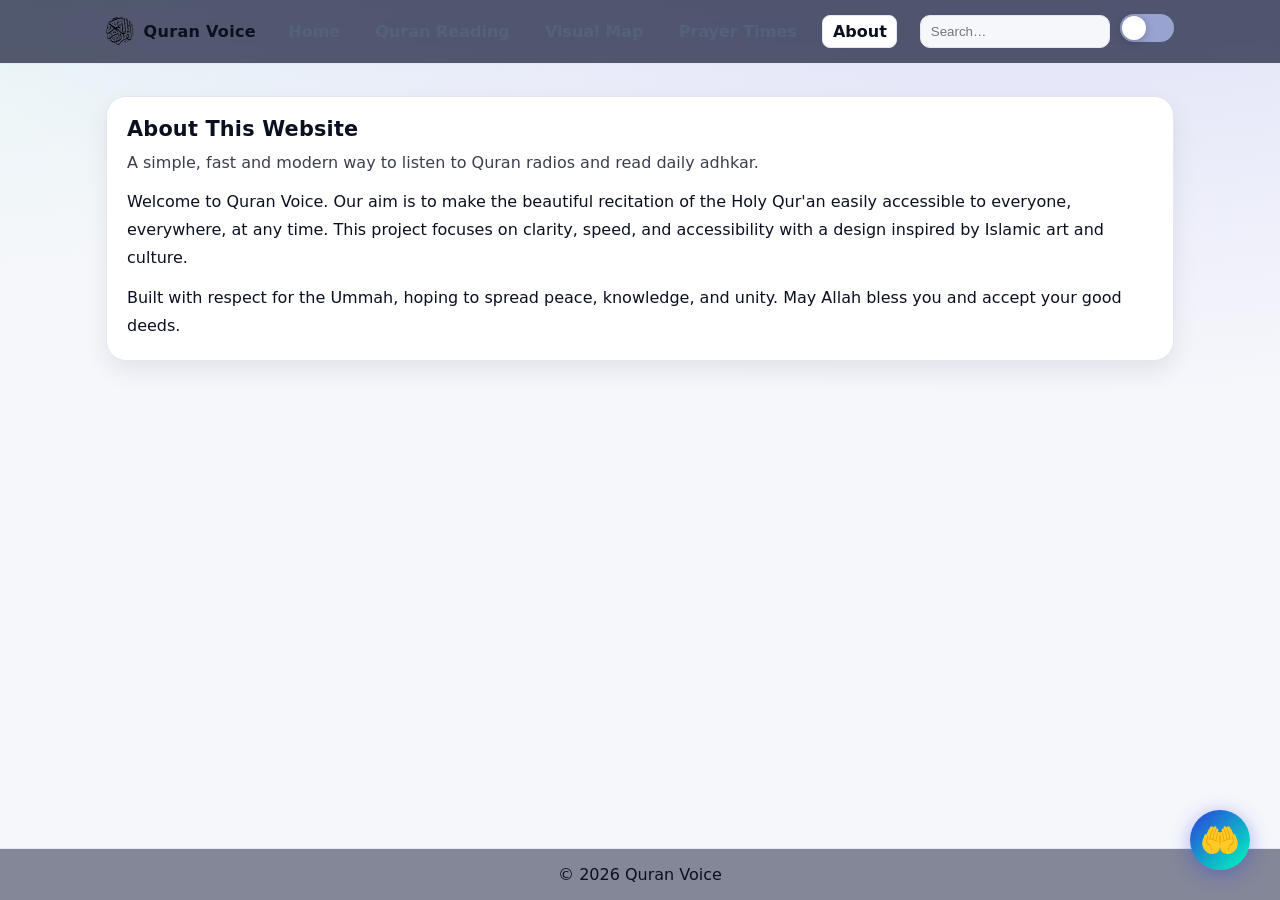
==== about.html @ d790cd37 "initial commit" ====
<!DOCTYPE html>
<html lang="en">

<head>
    <meta charset="UTF-8">
    <meta name="viewport" content="width=device-width, initial-scale=1.0">
    <title>About - Quran Voice</title>
    <meta name="description" content="About the Quran Voice project." />
    <link rel="stylesheet" href="style.css">
</head>

<body>
    <a class="skip-link" href="#main">Skip to content</a>
    <header>
        <div class="container nav">
            <div class="brand">
                <img src="assets/logo.svg" alt="Quran Voice logo" />
                <span>Quran Voice</span>
            </div>
            <nav class="nav-links" aria-label="Primary">
                <a href="./index.html">Home</a>
                <a href="./quran.html">Quran Reading</a>
                <a href="./map.html">Visual Map</a>
                <a href="./prayer.html">Prayer Times</a>
                <a href="./about.html" aria-current="page">About</a>
            </nav>
            <div class="nav-tools">
                <div class="search" aria-hidden="true">
                    <input class="input" type="text" placeholder="Search…" disabled>
                </div>
                <label class="switch" title="Toggle dark mode">
                    <input type="checkbox" id="darkModeToggle" />
                    <span class="slider"></span>
                </label>
            </div>
        </div>
    </header>
    <main id="main" class="container">
        <section class="card">
            <h1>About This Website</h1>
            <p class="sub">A simple, fast and modern way to listen to Quran radios and read daily adhkar.</p>
            <p style="line-height:1.75">
                Welcome to Quran Voice. Our aim is to make the beautiful recitation of the Holy Qur'an easily
                accessible to everyone, everywhere, at any time.
                This project focuses on clarity, speed, and accessibility with a design inspired by Islamic art and
                culture.
            </p>
            <p style="margin-top:12px; line-height:1.75">
                Built with respect for the Ummah, hoping to spread peace, knowledge, and unity.
                May Allah bless you and accept your good deeds.
            </p>
        </section>
    </main>
    <footer>
        <p>&copy; <span class="year">2025</span> Quran Voice</p>
    </footer>
    <script type="module">
        import { initThemeToggle } from './assets/js/theme.js';
        import { initCommon } from './assets/js/common.js';
        import { initDhikrReminder } from './assets/js/dhikr-reminder.js';
        initThemeToggle();
        initCommon();
        initDhikrReminder();
    </script>
</body>

</html>
---- style.css ----
*,
*::before,
*::after { box-sizing: border-box; margin: 0; padding: 0; }

/* Theme variables */
:root {
	--bg: #0b1020;
	--bg-soft: #0f1530;
	--card: #121836;
	--border: #1b2350;
	--text: #e8ecff;
	--muted: #c7d0ff;
	--primary: #2b3be0;
	--primary-contrast: #ffffff;
	--accent: #59e1c7;
	--shadow: 0 10px 30px rgba(0,0,0,.25);
	--radius: 14px;
	--radius-lg: 20px;
	--container: 1100px;
}

@media (prefers-color-scheme: light) {
  :root { 
	--bg: #f6f7fb; 
	--bg-soft: #ffffff; 
	--card: #ffffff; 
	--border: #e3e7ef; 
	--text: #0b1020; 
	--muted: #55607a; 
	--primary: #2b3be0; 
	--primary-contrast: #ffffff;
	--accent: #0fb; 
	--shadow: 0 10px 25px rgba(7, 12, 33, .08);
  }
}

/* Explicit dark override */
[data-theme="dark"] {
	--bg: #0b1020; --bg-soft: #0f1530; --card: #121836; --border: #1b2350; --text: #e8ecff; --muted: #c7d0ff; --primary: #2b3be0; --primary-contrast: #ffffff; --accent: #59e1c7; --shadow: 0 10px 30px rgba(0,0,0,.25);
}

[data-theme="light"] {
	--bg: #f6f7fb; --bg-soft: #ffffff; --card: #ffffff; --border: #e3e7ef; --text: #0b1020; --muted: #55607a; --primary: #2b3be0; --primary-contrast: #ffffff; --accent: #0fb; --shadow: 0 10px 25px rgba(7, 12, 33, .08);
}

html { scroll-behavior: smooth; }
body {
	margin: 0;
	min-height: 100vh;
	font-family: ui-sans-serif, system-ui, -apple-system, Segoe UI, Roboto, "Helvetica Neue", Arial, "Noto Sans", "Liberation Sans", sans-serif;
	color: var(--text);
	background: radial-gradient(1200px 600px at 80% -200px, rgba(43,59,224,.15), transparent),
				radial-gradient(800px 400px at -10% -100px, rgba(89,225,199,.12), transparent),
				var(--bg);
	display: flex;
	flex-direction: column;
}

.container { width: 100%; max-width: var(--container); margin: 0 auto; padding: 2rem 1rem; }

/* A11y */
.skip-link { position:absolute; left:-9999px; top:auto; width:1px; height:1px; overflow:hidden; }
.skip-link:focus { position: static; width: auto; height: auto; padding: .5rem .75rem; background: var(--primary); color: var(--primary-contrast); border-radius: 8px; margin: .5rem; }
/* Screen reader only */
.sr-only { position:absolute; width:1px; height:1px; padding:0; margin:-1px; overflow:hidden; clip:rect(0,0,0,0); white-space:nowrap; border:0; }

/* Header */
header {
	position: sticky; top: 0; z-index: 10;
	background: rgba(18,24,54,.7);
	backdrop-filter: blur(8px);
	border-bottom: 1px solid var(--border);
}

.nav {
	display: flex; align-items: center; justify-content: space-between; gap: 1rem; padding: .9rem 1rem;
}

.brand { display: flex; align-items: center; gap: .6rem; font-weight: 800; letter-spacing: .3px; }
.brand img { width: 28px; height: 28px; }

.nav-links { display: flex; align-items: center; gap: 1rem; }
.nav-links a { color: var(--muted); text-decoration: none; font-weight: 600; padding: .4rem .6rem; border-radius: 8px; transition: .2s ease; }
.nav-links a[aria-current="page"], .nav-links a:hover { color: var(--text); background: var(--bg-soft); border: 1px solid var(--border); }

.nav-tools { display: flex; align-items: center; gap: .6rem; }
.search { display: flex; align-items: center; gap: .35rem; }
.input, select { background: var(--bg); border: 1px solid var(--border); color: var(--text); padding: .5rem .6rem; border-radius: 10px; outline: none; box-shadow: none; transition: border-color .2s ease, background .2s ease; }
.input:focus, select:focus { border-color: var(--primary); }

/* Toggle switch */
.switch { position: relative; display: inline-block; width: 54px; height: 28px; }
.switch input { opacity: 0; width: 0; height: 0; }
.slider { position: absolute; cursor: pointer; inset: 0; background: #99a3d1; border-radius: 999px; transition: .25s ease; }
.slider:before { content: ""; position: absolute; height: 24px; width: 24px; left: 2px; top: 2px; background: white; border-radius: 50%; transition: .25s ease; box-shadow: 0 2px 8px rgba(0,0,0,.25); }
input:checked + .slider { background: var(--primary); }
input:checked + .slider:before { transform: translateX(26px); }

/* Main */
main { flex: 1; }
.hero { text-align: center; padding: 2.5rem 1rem 0; }
.main-logo { width: 140px; height: auto; filter: drop-shadow(0 10px 24px rgba(0,0,0,.25)); }
.tagline { margin-top: 1rem; color: var(--muted); }

/* Player */
.player { width: 100%; max-width: 860px; margin: 1.5rem auto; }
.tabs { display: flex; }
.tabs button { background: var(--bg-soft); color: var(--muted); border: 1px solid var(--border); border-bottom: none; padding: .6rem 1rem; cursor: pointer; font-weight: 600; border-radius: 12px 12px 0 0; transition: .2s ease; }
.tabs button:hover { color: var(--text); }
.tabs button.active { background: var(--card); color: var(--text); }

/* Tab content */
.tab-content { display: none; width: 100%; }
.tab-content.active { display: flex; flex-direction: column; align-items: center; gap: 1rem; }

.player-container { padding: 1.25rem; border: 1px solid var(--border); border-radius: 0 12px 12px 12px; background: var(--card); box-shadow: var(--shadow); display: flex; flex-direction: column; align-items: center; gap: 1rem; }
.radios { width: 100%; max-width: 480px; }
.radios select { width: 100%; }
.reciter-picture { width: 64px; height: 64px; border-radius: 50%; object-fit: cover; border: 2px solid var(--border); }
.azkar { font-size: 1.05rem; color: var(--muted); text-align: center; margin-top: .5rem; }

audio { width: 100%; max-width: 560px; }

/* Buttons */
.btn { background: var(--primary); color: var(--primary-contrast); border: none; padding: .6rem .9rem; border-radius: 10px; font-weight: 700; cursor: pointer; transition: transform .05s ease, filter .2s ease; }
.btn:hover { filter: brightness(1.05); }
.btn:active { transform: translateY(1px); }
.btn.secondary { background: transparent; color: var(--text); border: 1px solid var(--primary); }

/* Custom audio player */
.audio-player { display: grid; grid-template-columns: auto auto 1fr auto auto auto; align-items: center; gap: .6rem; width: 100%; max-width: 700px; padding: .6rem; border: 1px solid var(--border); background: var(--bg-soft); border-radius: 12px; }
.audio-player .icon { width: 40px; height: 40px; display: inline-flex; align-items: center; justify-content: center; border-radius: 10px; padding: 0; font-size: 16px; }
.audio-player .time-display { min-width: 120px; display: inline-flex; gap: .35rem; align-items: baseline; font-variant-numeric: tabular-nums; }
.audio-player .seek { width: 100%; appearance: none; height: 6px; background: linear-gradient(90deg, var(--primary) 0%, var(--primary) 0%, rgba(127,143,255,.25) 0%); border-radius: 999px; outline: none; border: 1px solid var(--border); }
.audio-player .volume { width: 90px; }
.audio-player .rate { background: var(--bg); color: var(--text); border: 1px solid var(--border); border-radius: 8px; padding: .35rem .5rem; }

/* Range styling */
input[type="range"].seek::-webkit-slider-thumb, input[type="range"].volume::-webkit-slider-thumb { -webkit-appearance: none; width: 14px; height: 14px; background: var(--primary); border-radius: 50%; box-shadow: 0 1px 3px rgba(0,0,0,.35); }
input[type="range"].seek::-moz-range-thumb, input[type="range"].volume::-moz-range-thumb { width: 14px; height: 14px; background: var(--primary); border: none; border-radius: 50%; }

@media (max-width: 720px) {
	.audio-player { grid-template-columns: auto 1fr auto; grid-auto-rows: auto; }
	.audio-player .time-display { order: 3; grid-column: span 3; justify-content: center; }
	.audio-player .rate { display: none; }
}

/* Footer */
footer { text-align: center; padding: 1rem; border-top: 1px solid var(--border); background: rgba(18,24,54,.5); }

/* Prayer page cards (moved from inline CSS) */
.card-container { padding: 3rem 1rem; max-width: 920px; margin: 0 auto; }
.card { padding: 1.25rem; background: var(--card); border: 1px solid var(--border); border-radius: var(--radius-lg); box-shadow: var(--shadow); }
.card h1 { font-size: 1.3rem; margin: 0 0 12px; letter-spacing: .2px; }
.sub { margin: 0 0 16px; opacity: .8; }

.row { display: grid; grid-template-columns: repeat(2, minmax(0,1fr)); gap: 12px; }
.row > div { background: var(--bg-soft); border: 1px solid var(--border); padding: 12px 14px; border-radius: var(--radius); }
label { display: block; font-weight: 600; margin-bottom: 6px; }
small { opacity: .8; }

.grid { display: grid; grid-template-columns: repeat(3, minmax(0,1fr)); gap: 12px; margin-top: 12px; }
.time { background: var(--bg-soft); border: 1px solid var(--border); border-radius: var(--radius); padding: 14px; }
.time h3 { margin: 0 0 6px; font-size: .95rem; }
.muted { opacity: .75; }
.footer-note { margin-top: 10px; opacity: .85; font-size: .9rem; }

@media (max-width: 720px) {
  .grid { grid-template-columns: repeat(2, minmax(0,1fr)); }
  .row { grid-template-columns: 1fr; }
  .player { margin: 1rem auto; }
}

/* Quran Reading Page */
.quran-page { display: grid; grid-template-columns: 320px 1fr; gap: 0; padding: 0; max-width: 100%; }

.surah-list { background: var(--bg-soft); border-right: 1px solid var(--border); height: calc(100vh - 60px); overflow-y: auto; position: sticky; top: 60px; }
.surah-list-header { padding: 1rem; border-bottom: 1px solid var(--border); position: sticky; top: 0; background: var(--bg-soft); z-index: 5; }
.surah-list-header h2 { margin: 0 0 .75rem; font-size: 1.1rem; }
.filter-tabs { display: flex; gap: .35rem; }
.filter-tabs button { flex: 1; background: var(--bg); border: 1px solid var(--border); padding: .4rem .5rem; border-radius: 8px; font-size: .85rem; cursor: pointer; transition: .2s ease; font-weight: 600; }
.filter-tabs button.active, .filter-tabs button:hover { background: var(--primary); color: var(--primary-contrast); border-color: var(--primary); }

.surahs { padding: .5rem; }
.surah-item { padding: .75rem; margin-bottom: .35rem; border: 1px solid var(--border); border-radius: 10px; cursor: pointer; transition: .2s ease; background: var(--bg); }
.surah-item:hover { background: var(--card); border-color: var(--primary); }
.surah-item.active { background: var(--primary); color: var(--primary-contrast); border-color: var(--primary); }
.surah-item .surah-number { font-weight: 700; color: var(--muted); font-size: .85rem; }
.surah-item.active .surah-number { color: rgba(255,255,255,.75); }
.surah-item .surah-name { font-weight: 600; margin: .25rem 0; }
.surah-item .surah-detail { font-size: .8rem; opacity: .75; }

.quran-content { padding: 2rem; max-width: 1100px; margin: 0 auto; min-height: calc(100vh - 120px); }
.content-header { margin-bottom: 2rem; padding-bottom: 1rem; border-bottom: 2px solid var(--border); }
.surah-info h1 { margin: 0 0 .5rem; font-size: 2rem; }
.surah-info .muted { margin: 0; font-size: .95rem; }
.content-controls { display: flex; gap: 1rem; align-items: center; margin-top: 1rem; flex-wrap: wrap; }
.content-controls label { display: flex; align-items: center; gap: .5rem; cursor: pointer; }

.loading { text-align: center; padding: 4rem 2rem; color: var(--muted); }
.spinner { width: 50px; height: 50px; border: 4px solid var(--border); border-top: 4px solid var(--primary); border-radius: 50%; animation: spin 1s linear infinite; margin: 0 auto 1rem; }
@keyframes spin { 0% { transform: rotate(0deg); } 100% { transform: rotate(360deg); } }

.ayah-container { display: flex; flex-direction: column; gap: 1.5rem; }
.ayah { padding: 1.5rem; background: var(--card); border: 1px solid var(--border); border-radius: 14px; transition: .2s ease; }
.ayah:hover { border-color: var(--primary); box-shadow: 0 4px 20px rgba(43,59,224,.12); }
.ayah-header { display: flex; justify-content: space-between; align-items: center; margin-bottom: 1rem; padding-bottom: .75rem; border-bottom: 1px solid var(--border); }
.ayah-number { font-weight: 700; color: var(--primary); font-size: .95rem; background: rgba(43,59,224,.1); padding: .35rem .75rem; border-radius: 8px; }
.ayah-arabic { font-size: 1.9rem; line-height: 2.6; text-align: right; direction: rtl; font-family: 'Amiri', 'Scheherazade New', 'Traditional Arabic', serif; margin-bottom: 1rem; color: var(--text); font-weight: 400; }
.ayah-translation { color: var(--muted); line-height: 1.8; font-size: 1.05rem; padding-top: .5rem; }
.ayah-translation.hidden { display: none; }
.ayah-tafseer { background: var(--bg-soft); border-left: 3px solid var(--accent); padding: 1rem; margin-top: 1rem; border-radius: 8px; color: var(--muted); line-height: 1.75; font-size: .95rem; }
.ayah-tafseer.hidden { display: none; }
.ayah-tafseer-title { font-weight: 700; color: var(--text); margin-bottom: .5rem; font-size: .9rem; display: flex; align-items: center; gap: .5rem; }
.ayah-tafseer-title::before { content: "📖"; }

.ayah-container.size-small .ayah-arabic { font-size: 1.5rem; line-height: 2.3; }
.ayah-container.size-medium .ayah-arabic { font-size: 1.9rem; line-height: 2.6; }
.ayah-container.size-large .ayah-arabic { font-size: 2.4rem; line-height: 3; }
.ayah-container.size-xlarge .ayah-arabic { font-size: 2.9rem; line-height: 3.5; }

.bismillah { text-align: center; font-size: 2.5rem; font-family: 'Amiri', serif; color: var(--text); margin: 2rem 0; padding: 1.5rem; background: var(--card); border: 1px solid var(--border); border-radius: 14px; direction: rtl; }

.pagination { display: flex; gap: 1rem; justify-content: center; margin: 2rem 0; padding-top: 2rem; border-top: 1px solid var(--border); }

/* ========== Visual Map Page ========== */
.map-page .page-header { text-align: center; margin: 3rem 0; }
.map-page .page-header h2 { font-size: 2.5rem; margin-bottom: .5rem; }
.map-page .page-header p { color: var(--muted); font-size: 1.1rem; }

.map-controls { display: flex; gap: 1rem; justify-content: center; flex-wrap: wrap; margin: 2rem 0; }
.map-btn { background: var(--card); color: var(--text); border: 2px solid var(--border); padding: .75rem 1.5rem; border-radius: var(--radius); font-size: 1rem; font-weight: 500; cursor: pointer; transition: all .2s; }
.map-btn:hover { border-color: var(--primary); transform: translateY(-2px); }
.map-btn.active { background: var(--primary); color: var(--primary-contrast); border-color: var(--primary); }

.map-view { display: none; animation: fadeIn .4s; }
.map-view.active { display: block; }

.view-header { text-align: center; margin: 2rem 0 1rem; }
.view-header h3 { font-size: 1.8rem; margin-bottom: .5rem; }
.view-header p { color: var(--muted); }

/* Timeline View */
.timeline-legend { display: flex; gap: 2rem; justify-content: center; margin: 1rem 0; }
.legend-item { display: flex; align-items: center; gap: .5rem; font-size: .95rem; color: var(--muted); }
.legend-item .dot { width: 12px; height: 12px; border-radius: 50%; }
.legend-item .dot.meccan { background: #10b981; }
.legend-item .dot.medinan { background: #3b82f6; }

.visualization-container { background: var(--card); border-radius: var(--radius-lg); padding: 2rem; min-height: 400px; margin: 2rem 0; box-shadow: var(--shadow); }

#timeline-svg { display: block; margin: 0 auto; }
.timeline-dot { cursor: pointer; transition: r .2s; }
.timeline-dot:hover { r: 8; }

/* Heat Map View */
.heatmap-legend { display: flex; align-items: center; justify-content: center; gap: 1rem; margin: 1rem 0; color: var(--muted); font-size: .9rem; }
.gradient-bar { width: 200px; height: 20px; background: linear-gradient(to right, hsl(200, 70%, 60%), hsl(160, 70%, 50%), hsl(120, 70%, 40%)); border-radius: 4px; }

#heatmap-container { display: grid; grid-template-columns: repeat(auto-fill, minmax(60px, 1fr)); gap: 8px; padding: 2rem; }
.heatmap-cell { aspect-ratio: 1; display: flex; align-items: center; justify-content: center; border-radius: 8px; font-size: .85rem; font-weight: 600; color: white; cursor: pointer; transition: all .2s; box-shadow: 0 2px 8px rgba(0,0,0,.1); }
.heatmap-cell:hover { transform: scale(1.1); box-shadow: 0 4px 12px rgba(0,0,0,.2); z-index: 1; }

/* Juz View */
#juz-container { display: grid; grid-template-columns: repeat(auto-fill, minmax(280px, 1fr)); gap: 1.5rem; padding: 2rem; }
.juz-card { background: var(--bg-soft); border: 2px solid var(--border); border-radius: var(--radius); padding: 1.5rem; transition: all .2s; }
.juz-card:hover { border-color: var(--accent); transform: translateY(-4px); box-shadow: var(--shadow); }
.juz-number { font-size: 1.5rem; font-weight: 700; color: var(--primary); margin-bottom: 1rem; }
.juz-info { display: flex; gap: 1.5rem; margin-bottom: 1rem; padding-bottom: 1rem; border-bottom: 1px solid var(--border); }
.juz-stat { display: flex; flex-direction: column; gap: .25rem; }
.juz-stat .label { font-size: .85rem; color: var(--muted); }
.juz-stat .value { font-size: 1.25rem; font-weight: 600; color: var(--accent); }
.juz-surahs { display: flex; flex-wrap: wrap; gap: .5rem; }
.juz-surah { background: var(--card); padding: .4rem .7rem; border-radius: 6px; font-size: .85rem; font-weight: 500; border: 1px solid var(--border); cursor: pointer; transition: all .2s; }
.juz-surah:hover { background: var(--primary); color: var(--primary-contrast); border-color: var(--primary); }

/* Statistics View */
.stats-grid { display: grid; grid-template-columns: repeat(auto-fit, minmax(200px, 1fr)); gap: 1.5rem; margin: 2rem 0; }
.stat-card { background: var(--card); border-radius: var(--radius); padding: 2rem; text-align: center; box-shadow: var(--shadow); transition: all .2s; }
.stat-card:hover { transform: translateY(-4px); box-shadow: 0 12px 35px rgba(0,0,0,.15); }
.stat-icon { font-size: 2.5rem; margin-bottom: .5rem; }
.stat-value { font-size: 2.5rem; font-weight: 700; color: var(--primary); margin: .5rem 0; }
.stat-label { font-size: 1rem; color: var(--muted); font-weight: 500; }

.charts-container { display: grid; grid-template-columns: repeat(auto-fit, minmax(400px, 1fr)); gap: 2rem; margin: 3rem 0; }
.chart-card { background: var(--card); border-radius: var(--radius-lg); padding: 2rem; box-shadow: var(--shadow); }
.chart-card h4 { margin-bottom: 1.5rem; font-size: 1.25rem; color: var(--text); }

.bar-chart { display: flex; flex-direction: column; gap: 1rem; }
.bar-item { display: grid; grid-template-columns: 120px 1fr 120px; gap: 1rem; align-items: center; }
.bar-label { font-size: .9rem; font-weight: 500; color: var(--text); }
.bar-bg { background: var(--bg-soft); height: 32px; border-radius: 6px; overflow: hidden; position: relative; }
.bar-fill { height: 100%; border-radius: 6px; transition: width .6s ease; }
.bar-fill.meccan { background: linear-gradient(to right, #10b981, #059669); }
.bar-fill.medinan { background: linear-gradient(to right, #3b82f6, #2563eb); }
.bar-fill.length { background: linear-gradient(to right, var(--primary), var(--accent)); }
.bar-value { font-size: .85rem; font-weight: 600; color: var(--muted); text-align: right; }

@keyframes fadeIn { from { opacity: 0; transform: translateY(10px); } to { opacity: 1; transform: translateY(0); } }

@media (max-width: 920px) {
  .quran-page { grid-template-columns: 1fr; }
  .surah-list { position: relative; height: auto; max-height: 350px; top: 0; border-right: none; border-bottom: 1px solid var(--border); }
  .quran-content { padding: 1.5rem 1rem; }
  .content-controls { flex-direction: column; align-items: stretch; gap: .75rem; }
  .content-controls > * { width: 100%; }
  .content-controls select { padding: .6rem; }
  .ayah { padding: 1rem; }
  .bismillah { font-size: 2rem; padding: 1rem; }
  
  /* Map page responsive */
  .map-controls { gap: .75rem; }
  .map-btn { padding: .6rem 1rem; font-size: .9rem; }
  .map-page .page-header h2 { font-size: 2rem; }
  #heatmap-container { grid-template-columns: repeat(auto-fill, minmax(50px, 1fr)); gap: 6px; }
  #juz-container { grid-template-columns: 1fr; }
  .charts-container { grid-template-columns: 1fr; }
  .bar-item { grid-template-columns: 100px 1fr 100px; gap: .5rem; font-size: .85rem; }
}

/* ========== Dhikr Reminder System ========== */
.dhikr-notification {
  position: fixed;
  top: 80px;
  right: 20px;
  max-width: 450px;
  width: calc(100% - 40px);
  background: var(--card);
  border: 2px solid var(--primary);
  border-radius: var(--radius-lg);
  box-shadow: 0 20px 60px rgba(0, 0, 0, 0.4);
  z-index: 10000;
  transform: translateX(500px);
  opacity: 0;
  transition: all 0.4s cubic-bezier(0.68, -0.55, 0.265, 1.55);
}

.dhikr-notification.show {
  transform: translateX(0);
  opacity: 1;
}

.dhikr-notification-content {
  padding: 2rem;
  position: relative;
}

.dhikr-close {
  position: absolute;
  top: 1rem;
  right: 1rem;
  background: transparent;
  border: none;
  font-size: 2rem;
  color: var(--muted);
  cursor: pointer;
  transition: all 0.2s;
  line-height: 1;
  padding: 0;
  width: 32px;
  height: 32px;
  display: flex;
  align-items: center;
  justify-content: center;
  border-radius: 8px;
}

.dhikr-close:hover {
  background: var(--bg-soft);
  color: var(--text);
  transform: rotate(90deg);
}

.dhikr-icon {
  font-size: 3rem;
  text-align: center;
  margin-bottom: 1rem;
  animation: pulse 2s infinite;
}

@keyframes pulse {
  0%, 100% { transform: scale(1); }
  50% { transform: scale(1.1); }
}

.dhikr-title {
  text-align: center;
  margin-bottom: 1.5rem;
  color: var(--primary);
  font-size: 1.5rem;
  font-weight: 700;
}

.dhikr-arabic {
  font-family: 'Amiri', serif;
  font-size: 1.8rem;
  text-align: center;
  color: var(--text);
  margin-bottom: 1rem;
  line-height: 1.8;
  font-weight: 700;
  direction: rtl;
}

.dhikr-transliteration {
  font-size: 1rem;
  text-align: center;
  color: var(--muted);
  margin-bottom: 0.75rem;
  font-style: italic;
}

.dhikr-translation {
  font-size: 1.05rem;
  text-align: center;
  color: var(--text);
  margin-bottom: 1.25rem;
  line-height: 1.6;
  font-weight: 500;
}

.dhikr-benefit {
  background: var(--bg-soft);
  padding: 1rem;
  border-radius: var(--radius);
  font-size: 0.95rem;
  color: var(--text);
  margin-bottom: 1rem;
  line-height: 1.6;
  border-left: 3px solid var(--accent);
}

.dhikr-hadith {
  background: var(--bg-soft);
  padding: 1rem;
  border-radius: var(--radius);
  font-size: 0.9rem;
  color: var(--muted);
  margin-bottom: 1.25rem;
  line-height: 1.6;
  border-left: 3px solid var(--primary);
  font-style: italic;
}

.dhikr-counter {
  text-align: center;
  margin-bottom: 1.5rem;
  padding: 0.75rem;
  background: linear-gradient(135deg, var(--primary), var(--accent));
  border-radius: var(--radius);
  color: white;
}

.counter-label {
  font-size: 0.9rem;
  opacity: 0.9;
  margin-right: 0.5rem;
}

.counter-value {
  font-size: 1.25rem;
  font-weight: 700;
}

.dhikr-actions {
  display: flex;
  gap: 0.75rem;
  justify-content: center;
}

.dhikr-btn {
  padding: 0.75rem 1.5rem;
  border-radius: var(--radius);
  font-size: 0.95rem;
  font-weight: 600;
  cursor: pointer;
  border: none;
  transition: all 0.2s;
  flex: 1;
}

.dhikr-btn-primary {
  background: var(--primary);
  color: var(--primary-contrast);
}

.dhikr-btn-primary:hover {
  background: var(--accent);
  transform: translateY(-2px);
  box-shadow: 0 4px 12px rgba(43, 59, 224, 0.3);
}

.dhikr-btn-primary:disabled {
  opacity: 0.6;
  cursor: not-allowed;
  transform: none;
}

.dhikr-btn-secondary {
  background: var(--bg-soft);
  color: var(--text);
  border: 2px solid var(--border);
}

.dhikr-btn-secondary:hover {
  border-color: var(--primary);
  background: var(--card);
}

/* Floating Settings Button */
.dhikr-settings-btn {
  position: fixed;
  bottom: 30px;
  right: 30px;
  width: 60px;
  height: 60px;
  border-radius: 50%;
  background: linear-gradient(135deg, var(--primary), var(--accent));
  border: none;
  font-size: 2rem;
  cursor: pointer;
  box-shadow: 0 4px 20px rgba(43, 59, 224, 0.4);
  z-index: 9999;
  transition: all 0.3s;
  display: flex;
  align-items: center;
  justify-content: center;
}

.dhikr-settings-btn:hover {
  transform: scale(1.1) rotate(10deg);
  box-shadow: 0 6px 30px rgba(43, 59, 224, 0.6);
}

.dhikr-settings-btn:active {
  transform: scale(0.95);
}

/* Settings Panel */
.dhikr-settings-panel {
  position: fixed;
  bottom: 100px;
  right: 30px;
  width: 350px;
  background: var(--card);
  border: 2px solid var(--border);
  border-radius: var(--radius-lg);
  box-shadow: var(--shadow);
  z-index: 9998;
  transform: translateY(20px) scale(0.9);
  opacity: 0;
  pointer-events: none;
  transition: all 0.3s cubic-bezier(0.68, -0.55, 0.265, 1.55);
}

.dhikr-settings-panel.show {
  transform: translateY(0) scale(1);
  opacity: 1;
  pointer-events: all;
}

.dhikr-settings-content {
  padding: 1.5rem;
}

.dhikr-settings-content h3 {
  margin-bottom: 1.5rem;
  color: var(--primary);
  font-size: 1.25rem;
  text-align: center;
}

.setting-item {
  margin-bottom: 1.25rem;
}

.setting-label {
  display: flex;
  align-items: center;
  gap: 0.75rem;
  cursor: pointer;
  font-size: 0.95rem;
  color: var(--text);
}

.setting-label input[type="checkbox"] {
  width: 20px;
  height: 20px;
  cursor: pointer;
  accent-color: var(--primary);
}

.setting-label span {
  flex: 1;
}

.setting-select {
  width: 100%;
  padding: 0.75rem;
  border-radius: var(--radius);
  background: var(--bg-soft);
  border: 2px solid var(--border);
  color: var(--text);
  font-size: 0.95rem;
  margin-top: 0.5rem;
  cursor: pointer;
  transition: all 0.2s;
}

.setting-select:focus {
  outline: none;
  border-color: var(--primary);
}

/* ========== Quran Recitations ========== */
.recitations {
  display: flex;
  flex-direction: column;
  gap: 1.5rem;
  width: 100%;
  max-width: 1200px;
}

.reciter-selector {
  background: var(--card);
  border-radius: var(--radius);
  padding: 1.5rem;
  box-shadow: 0 2px 8px rgba(0, 0, 0, 0.1);
  width: 100%;
}

.reciter-label {
  display: flex;
  align-items: center;
  gap: 0.5rem;
  font-size: 1rem;
  font-weight: 600;
  color: var(--text);
  margin-bottom: 0.75rem;
}

.label-icon {
  font-size: 1.5rem;
}

.reciter-dropdown {
  width: 100%;
  padding: 0.75rem 1rem;
  border-radius: var(--radius);
  background: var(--bg-soft);
  border: 2px solid var(--border);
  color: var(--text);
  font-size: 1rem;
  cursor: pointer;
  transition: all 0.2s;
  font-weight: 500;
}

.reciter-dropdown:hover {
  border-color: var(--primary);
}

.reciter-dropdown:focus {
  outline: none;
  border-color: var(--primary);
  box-shadow: 0 0 0 3px rgba(43, 59, 224, 0.1);
}

.reciter-info {
  margin-top: 1rem;
  padding-top: 1rem;
  border-top: 1px solid var(--border);
  display: flex;
  justify-content: space-between;
  align-items: center;
}

.reciter-arabic {
  font-family: 'Amiri', serif;
  font-size: 1.3rem;
  color: var(--primary);
  font-weight: 700;
  direction: rtl;
}

.reciter-style {
  font-size: 0.9rem;
  color: var(--muted);
  background: var(--bg-soft);
  padding: 0.4rem 0.8rem;
  border-radius: 6px;
  font-weight: 500;
}

.surah-controls {
  display: flex;
  gap: 1rem;
  flex-wrap: wrap;
  align-items: center;
  width: 100%;
}

.surah-search {
  flex: 1;
  min-width: 250px;
  padding: 0.75rem 1rem;
  border-radius: var(--radius);
  background: var(--bg-soft);
  border: 2px solid var(--border);
  color: var(--text);
  font-size: 1rem;
  transition: all 0.2s;
}

.surah-search:focus {
  outline: none;
  border-color: var(--primary);
  box-shadow: 0 0 0 3px rgba(43, 59, 224, 0.1);
}

.surah-filters {
  display: flex;
  gap: 0.5rem;
}

.filter-btn {
  padding: 0.6rem 1.2rem;
  border-radius: var(--radius);
  background: var(--bg-soft);
  border: 2px solid var(--border);
  color: var(--text);
  font-size: 0.9rem;
  font-weight: 500;
  cursor: pointer;
  transition: all 0.2s;
}

.filter-btn:hover {
  border-color: var(--primary);
  transform: translateY(-1px);
}

.filter-btn.active {
  background: var(--primary);
  color: var(--primary-contrast);
  border-color: var(--primary);
}

.surah-list-container {
  background: var(--card);
  border-radius: var(--radius);
  padding: 1.5rem;
  box-shadow: 0 2px 8px rgba(0, 0, 0, 0.1);
  width: 100%;
}

.surah-grid {
  display: grid;
  grid-template-columns: repeat(auto-fill, minmax(320px, 1fr));
  gap: 1rem;
}

.surah-card {
  background: var(--bg-soft);
  border: 2px solid var(--border);
  border-radius: var(--radius);
  padding: 1.25rem;
  display: grid;
  grid-template-columns: 50px 1fr 50px;
  gap: 1rem;
  align-items: center;
  cursor: pointer;
  transition: all 0.2s;
  position: relative;
  overflow: hidden;
}

.surah-card::before {
  content: '';
  position: absolute;
  top: 0;
  left: 0;
  width: 4px;
  height: 100%;
  background: var(--primary);
  transform: scaleY(0);
  transition: transform 0.3s;
}

.surah-card:hover {
  border-color: var(--primary);
  transform: translateY(-2px);
  box-shadow: 0 4px 12px rgba(0, 0, 0, 0.15);
}

.surah-card:hover::before {
  transform: scaleY(1);
}

.surah-card.playing {
  border-color: var(--accent);
  background: linear-gradient(135deg, var(--bg-soft) 0%, rgba(89, 225, 199, 0.1) 100%);
  box-shadow: 0 4px 20px rgba(89, 225, 199, 0.3);
}

.surah-card.playing::before {
  transform: scaleY(1);
  background: var(--accent);
}

.surah-card.loading {
  opacity: 0.7;
  pointer-events: none;
}

.surah-number {
  width: 50px;
  height: 50px;
  border-radius: 50%;
  background: linear-gradient(135deg, var(--primary), var(--accent));
  color: white;
  display: flex;
  align-items: center;
  justify-content: center;
  font-size: 1.2rem;
  font-weight: 700;
  flex-shrink: 0;
}

.surah-info {
  display: flex;
  flex-direction: column;
  gap: 0.4rem;
  overflow: hidden;
}

.surah-name {
  font-size: 1.1rem;
  font-weight: 600;
  color: var(--text);
}

.surah-arabic {
  font-family: 'Amiri', serif;
  font-size: 1.3rem;
  color: var(--primary);
  font-weight: 700;
  direction: rtl;
}

.surah-meta {
  display: flex;
  gap: 0.75rem;
  font-size: 0.85rem;
  flex-wrap: wrap;
}

.surah-type {
  padding: 0.25rem 0.6rem;
  border-radius: 4px;
  font-weight: 500;
}

.surah-type.meccan {
  background: rgba(16, 185, 129, 0.2);
  color: #10b981;
}

.surah-type.medinan {
  background: rgba(59, 130, 246, 0.2);
  color: #3b82f6;
}

.surah-ayahs {
  color: var(--muted);
  font-weight: 500;
}

.play-surah-btn {
  width: 50px;
  height: 50px;
  border-radius: 50%;
  background: var(--primary);
  border: none;
  color: white;
  font-size: 1.5rem;
  cursor: pointer;
  transition: all 0.2s;
  display: flex;
  align-items: center;
  justify-content: center;
  flex-shrink: 0;
}

.play-surah-btn:hover {
  background: var(--accent);
  transform: scale(1.1);
  box-shadow: 0 4px 12px rgba(43, 59, 224, 0.4);
}

.play-surah-btn:active {
  transform: scale(0.95);
}

.play-surah-btn:disabled {
  opacity: 0.6;
  cursor: not-allowed;
  transform: none;
}

.play-icon {
  display: inline-block;
  line-height: 1;
}

@keyframes pulse-playing {
  0%, 100% { opacity: 1; }
  50% { opacity: 0.6; }
}

.surah-card.playing .play-icon {
  animation: pulse-playing 1.5s infinite;
}


.setting-actions {
  display: flex;
  gap: 0.75rem;
  margin-top: 1.5rem;
}

.setting-actions .dhikr-btn {
  flex: 1;
  padding: 0.75rem;
}

/* Responsive */
@media (max-width: 768px) {
  .dhikr-notification {
    top: 70px;
    right: 10px;
    left: 10px;
    max-width: none;
    width: calc(100% - 20px);
  }
  
  .dhikr-notification-content {
    padding: 1.5rem;
  }
  
  .dhikr-arabic {
    font-size: 1.5rem;
  }
  
  .dhikr-actions {
    flex-direction: column;
  }
  
  .dhikr-settings-btn {
    bottom: 20px;
    right: 20px;
    width: 50px;
    height: 50px;
    font-size: 1.5rem;
  }
  
  .dhikr-settings-panel {
    bottom: 80px;
    right: 10px;
    left: 10px;
    width: calc(100% - 20px);
  }
  
  /* Recitations responsive */
  .surah-grid {
    grid-template-columns: 1fr;
  }
  
  .surah-controls {
    flex-direction: column;
    align-items: stretch;
  }
  
  .surah-search {
    min-width: 100%;
  }
  
  .surah-filters {
    flex-wrap: wrap;
  }
  
  .filter-btn {
    flex: 1;
  }
}
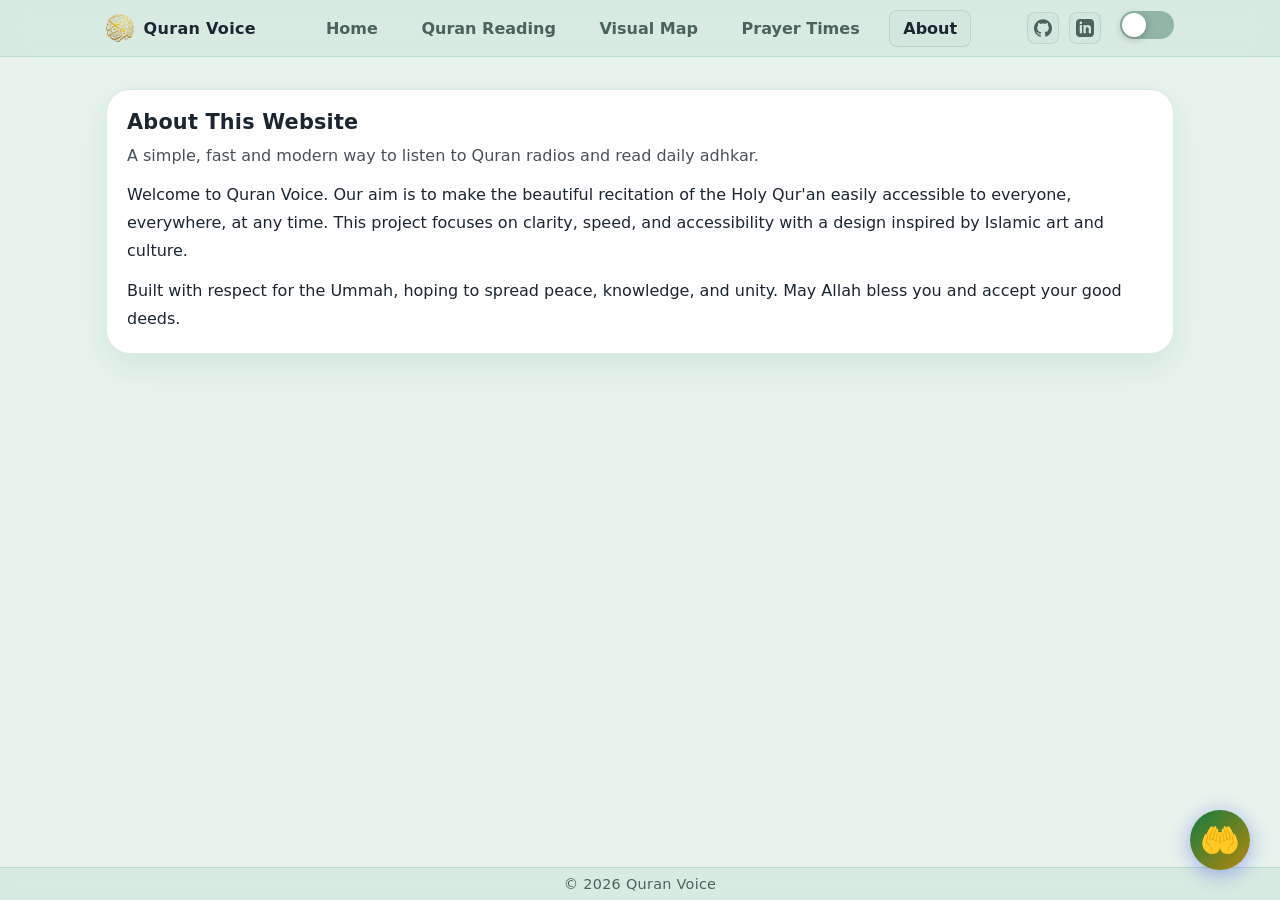
==== commit 3760502e: "Complete Revamp" ====
--- a/about.html
+++ b/about.html
@@ -1,67 +1,98 @@
-<!DOCTYPE html>
+<!doctype html>
 <html lang="en">
-
-<head>
-    <meta charset="UTF-8">
-    <meta name="viewport" content="width=device-width, initial-scale=1.0">
+  <head>
+    <meta charset="UTF-8" />
+    <meta name="viewport" content="width=device-width, initial-scale=1.0" />
     <title>About - Quran Voice</title>
     <meta name="description" content="About the Quran Voice project." />
-    <link rel="stylesheet" href="style.css">
-</head>
+    <link rel="stylesheet" href="style.css" />
+  </head>
 
-<body>
+  <body>
     <a class="skip-link" href="#main">Skip to content</a>
     <header>
-        <div class="container nav">
-            <div class="brand">
-                <img src="assets/logo.svg" alt="Quran Voice logo" />
-                <span>Quran Voice</span>
-            </div>
-            <nav class="nav-links" aria-label="Primary">
-                <a href="./index.html">Home</a>
-                <a href="./quran.html">Quran Reading</a>
-                <a href="./map.html">Visual Map</a>
-                <a href="./prayer.html">Prayer Times</a>
-                <a href="./about.html" aria-current="page">About</a>
-            </nav>
-            <div class="nav-tools">
-                <div class="search" aria-hidden="true">
-                    <input class="input" type="text" placeholder="Search…" disabled>
-                </div>
-                <label class="switch" title="Toggle dark mode">
-                    <input type="checkbox" id="darkModeToggle" />
-                    <span class="slider"></span>
-                </label>
-            </div>
+      <div class="container nav">
+        <div class="brand">
+          <img
+            src="assets/logo.png"
+            alt="Quran Voice logo"
+            width="40"
+            height="40"
+          />
+          <span>Quran Voice</span>
         </div>
+        <nav class="nav-links" aria-label="Primary">
+          <a href="./index.html">Home</a>
+          <a href="./quran.html">Quran Reading</a>
+          <a href="./map.html">Visual Map</a>
+          <a href="./prayer.html">Prayer Times</a>
+          <a href="./about.html" aria-current="page">About</a>
+        </nav>
+        <div class="nav-tools">
+          <div class="social-links">
+            <a
+              href="https://github.com/Mohammed-Gamal"
+              target="_blank"
+              rel="noopener"
+              class="social-link"
+              title="GitHub"
+            >
+              <svg viewBox="0 0 24 24">
+                <path
+                  d="M12 .297c-6.63 0-12 5.373-12 12 0 5.303 3.438 9.8 8.205 11.385.6.113.82-.258.82-.577 0-.285-.01-1.04-.015-2.04-3.338.724-4.042-1.61-4.042-1.61C4.422 18.07 3.633 17.7 3.633 17.7c-1.087-.744.084-.729.084-.729 1.205.084 1.838 1.236 1.838 1.236 1.07 1.835 2.809 1.305 3.495.998.108-.776.417-1.305.76-1.605-2.665-.3-5.466-1.332-5.466-5.93 0-1.31.465-2.38 1.235-3.22-.135-.303-.54-1.523.105-3.176 0 0 1.005-.322 3.3 1.23.96-.267 1.98-.399 3-.405 1.02.006 2.04.138 3 .405 2.28-1.552 3.285-1.23 3.285-1.23.645 1.653.24 2.873.12 3.176.765.84 1.23 1.91 1.23 3.22 0 4.61-2.805 5.625-5.475 5.92.43.372.823 1.102.823 2.222 0 1.606-.015 2.896-.015 3.286 0 .315.21.69.825.57C20.565 22.092 24 17.592 24 12.297c0-6.627-5.373-12-12-12"
+                />
+              </svg>
+            </a>
+            <a
+              href="https://www.linkedin.com/in/mohamed-gamal-74192b1a7/"
+              target="_blank"
+              rel="noopener"
+              class="social-link"
+              title="LinkedIn"
+            >
+              <svg viewBox="0 0 24 24">
+                <path
+                  d="M19 0h-14c-2.761 0-5 2.239-5 5v14c0 2.761 2.239 5 5 5h14c2.762 0 5-2.238 5-5v-14c0-2.761-2.238-5-5-5zm-11 19h-3v-11h3v11zm-1.5-12.268c-.966 0-1.75-.79-1.75-1.764s.784-1.764 1.75-1.764 1.75.79 1.75 1.764-.783 1.764-1.75 1.764zm13.5 12.268h-3v-5.604c0-3.368-4-3.113-4 0v5.604h-3v-11h3v1.765c1.396-2.586 7-2.777 7 2.476v6.759z"
+                />
+              </svg>
+            </a>
+          </div>
+          <label class="switch" title="Toggle dark mode">
+            <input type="checkbox" id="darkModeToggle" />
+            <span class="slider"></span>
+          </label>
+        </div>
+      </div>
     </header>
     <main id="main" class="container">
-        <section class="card">
-            <h1>About This Website</h1>
-            <p class="sub">A simple, fast and modern way to listen to Quran radios and read daily adhkar.</p>
-            <p style="line-height:1.75">
-                Welcome to Quran Voice. Our aim is to make the beautiful recitation of the Holy Qur'an easily
-                accessible to everyone, everywhere, at any time.
-                This project focuses on clarity, speed, and accessibility with a design inspired by Islamic art and
-                culture.
-            </p>
-            <p style="margin-top:12px; line-height:1.75">
-                Built with respect for the Ummah, hoping to spread peace, knowledge, and unity.
-                May Allah bless you and accept your good deeds.
-            </p>
-        </section>
+      <section class="card">
+        <h1>About This Website</h1>
+        <p class="sub">
+          A simple, fast and modern way to listen to Quran radios and read daily
+          adhkar.
+        </p>
+        <p style="line-height: 1.75">
+          Welcome to Quran Voice. Our aim is to make the beautiful recitation of
+          the Holy Qur'an easily accessible to everyone, everywhere, at any
+          time. This project focuses on clarity, speed, and accessibility with a
+          design inspired by Islamic art and culture.
+        </p>
+        <p style="margin-top: 12px; line-height: 1.75">
+          Built with respect for the Ummah, hoping to spread peace, knowledge,
+          and unity. May Allah bless you and accept your good deeds.
+        </p>
+      </section>
     </main>
     <footer>
-        <p>&copy; <span class="year">2025</span> Quran Voice</p>
+      <p>&copy; <span class="year">2025</span> Quran Voice</p>
     </footer>
     <script type="module">
-        import { initThemeToggle } from './assets/js/theme.js';
-        import { initCommon } from './assets/js/common.js';
-        import { initDhikrReminder } from './assets/js/dhikr-reminder.js';
-        initThemeToggle();
-        initCommon();
-        initDhikrReminder();
+      import { initThemeToggle } from "./assets/js/theme.js";
+      import { initCommon } from "./assets/js/common.js";
+      import { initDhikrReminder } from "./assets/js/dhikr-reminder.js";
+      initThemeToggle();
+      initCommon();
+      initDhikrReminder();
     </script>
-</body>
-
-</html>+  </body>
+</html>
--- a/style.css
+++ b/style.css
@@ -4,56 +4,165 @@
 
 /* Theme variables */
 :root {
-	--bg: #0b1020;
-	--bg-soft: #0f1530;
-	--card: #121836;
-	--border: #1b2350;
-	--text: #e8ecff;
-	--muted: #c7d0ff;
-	--primary: #2b3be0;
-	--primary-contrast: #ffffff;
-	--accent: #59e1c7;
-	--shadow: 0 10px 30px rgba(0,0,0,.25);
-	--radius: 14px;
-	--radius-lg: 20px;
+	/* Dark Theme (Default) - Deep Emerald & Slate */
+	--bg: #0a0f14;
+	--bg-soft: rgba(16, 23, 30, 0.8);
+	--card: rgba(22, 32, 42, 0.7);
+	--border: rgba(45, 60, 75, 0.4);
+	--text: #f0f4f8;
+	--muted: #a0aec0;
+	--primary: #4db6ac; /* Muted Sophisticated Teal */
+	--primary-hover: #26a69a;
+	--primary-contrast: #0a0f14;
+	--accent: #ed8936; /* Warm Amber for hints */
+	--shadow: 0 10px 40px -10px rgba(0, 0, 0, 0.5);
+	--radius: 16px;
+	--radius-lg: 24px;
 	--container: 1100px;
+	--glass: blur(12px);
 }
 
 @media (prefers-color-scheme: light) {
   :root { 
-	--bg: #f6f7fb; 
-	--bg-soft: #ffffff; 
-	--card: #ffffff; 
-	--border: #e3e7ef; 
-	--text: #0b1020; 
-	--muted: #55607a; 
-	--primary: #2b3be0; 
+    /* Light Theme - Deep Mint & Sand */
+	--bg: #E8F3ED; /* Very soft Mint Wash */
+	--bg-soft: rgba(210, 230, 220, 0.7); 
+	--card: #FFFFFF; 
+	--border: rgba(29, 131, 72, 0.15); 
+	--text: #1B2631; /* Charcoal Slate */
+	--muted: #4A635D; 
+	--primary: #107C41; /* Richer Evergreen */
+	--primary-hover: #0B5D31;
 	--primary-contrast: #ffffff;
-	--accent: #0fb; 
-	--shadow: 0 10px 25px rgba(7, 12, 33, .08);
+	--accent: #B8860B; /* Dark Gold/Brass for contrast */
+	--secondary: #90B6A6;
+	--shadow: 0 12px 35px rgba(16, 124, 65, 0.1);
   }
 }
 
-/* Explicit dark override */
+/* Explicit theme overrides */
 [data-theme="dark"] {
-	--bg: #0b1020; --bg-soft: #0f1530; --card: #121836; --border: #1b2350; --text: #e8ecff; --muted: #c7d0ff; --primary: #2b3be0; --primary-contrast: #ffffff; --accent: #59e1c7; --shadow: 0 10px 30px rgba(0,0,0,.25);
+    --bg: #0a0f14; --bg-soft: rgba(16, 23, 30, 0.8); --card: rgba(22, 32, 42, 0.7); --border: rgba(45, 60, 75, 0.4); --text: #f0f4f8; --muted: #a0aec0; --primary: #4db6ac; --primary-hover: #26a69a; --primary-contrast: #0a0f14; --accent: #ed8936; --shadow: 0 10px 40px -10px rgba(0, 0, 0, 0.5);
 }
 
 [data-theme="light"] {
-	--bg: #f6f7fb; --bg-soft: #ffffff; --card: #ffffff; --border: #e3e7ef; --text: #0b1020; --muted: #55607a; --primary: #2b3be0; --primary-contrast: #ffffff; --accent: #0fb; --shadow: 0 10px 25px rgba(7, 12, 33, .08);
-}
-
-html { scroll-behavior: smooth; }
+    --bg: #E8F3ED; 
+    --bg-soft: rgba(210, 230, 220, 0.7); 
+    --card: #FFFFFF; 
+    --border: rgba(29, 131, 72, 0.15); 
+    --text: #1B2631; 
+    --muted: #4A635D; 
+    --primary: #107C41; 
+    --primary-hover: #0B5D31;
+    --primary-contrast: #ffffff;
+    --accent: #B8860B; 
+    --secondary: #90B6A6;
+    --shadow: 0 12px 35px rgba(16, 124, 65, 0.1);
+}
+
+* {
+    transition: background-color 0.4s cubic-bezier(0.4, 0, 0.2, 1), 
+                color 0.4s cubic-bezier(0.4, 0, 0.2, 1), 
+                border-color 0.4s cubic-bezier(0.4, 0, 0.2, 1), 
+                box-shadow 0.4s cubic-bezier(0.4, 0, 0.2, 1);
+}
+
+/* Specific overrides for glassmorphism to prevent blur lag */
+.audio-player, .player-container, header {
+    transition: background-color 0.4s cubic-bezier(0.4, 0, 0.2, 1), 
+                border-color 0.4s cubic-bezier(0.4, 0, 0.2, 1), 
+                backdrop-filter 0.4s cubic-bezier(0.4, 0, 0.2, 1);
+}
+
+html { 
+    scroll-behavior: smooth;
+    transition: background-color 0.4s ease-in-out;
+    overflow-x: hidden;
+}
+
 body {
-	margin: 0;
-	min-height: 100vh;
-	font-family: ui-sans-serif, system-ui, -apple-system, Segoe UI, Roboto, "Helvetica Neue", Arial, "Noto Sans", "Liberation Sans", sans-serif;
-	color: var(--text);
-	background: radial-gradient(1200px 600px at 80% -200px, rgba(43,59,224,.15), transparent),
-				radial-gradient(800px 400px at -10% -100px, rgba(89,225,199,.12), transparent),
-				var(--bg);
-	display: flex;
-	flex-direction: column;
+    margin: 0;
+    min-height: 100vh;
+    font-family: 'Cairo', system-ui, -apple-system, sans-serif;
+    color: var(--text);
+    background: var(--bg);
+    display: flex;
+    flex-direction: column;
+    overflow-x: hidden;
+    position: relative;
+}
+
+/* Locked viewport mode for Radio tab */
+body.radio-mode {
+    height: 100vh;
+    overflow: hidden;
+}
+
+body.radio-mode main {
+    display: flex;
+    flex-direction: column;
+    justify-content: center;
+    align-items: center;
+    padding: 0 1rem;
+    overflow-y: auto; /* Allow internal scrolling if height is too small */
+}
+
+body.radio-mode .hero {
+    padding: 0.5rem 0;
+}
+
+body.radio-mode .main-logo {
+    width: 60px;
+}
+
+body.radio-mode .hero h1 {
+    font-size: 1.5rem;
+    margin-bottom: 0.25rem;
+}
+
+body.radio-mode .player {
+    margin: 0;
+    width: 100%;
+    max-width: 650px;
+}
+
+body.radio-mode .player-container {
+    padding: 1rem;
+    gap: 1rem;
+    border-radius: 0 0 24px 24px;
+}
+
+body.radio-mode .reciter-picture {
+    width: 70px;
+    height: 70px;
+}
+
+body.radio-mode .recitation-details {
+    margin-bottom: 0.5rem;
+}
+
+body.radio-mode .audio-player {
+    padding: 1rem;
+    gap: 0.75rem;
+    border-radius: 24px;
+}
+
+body.radio-mode .audio-player .icon {
+    width: 44px;
+    height: 44px;
+    font-size: 16px;
+}
+
+main { 
+    flex: 1; 
+}
+
+main::-webkit-scrollbar { width: 6px; }
+main::-webkit-scrollbar-thumb { background-color: var(--border); border-radius: 10px; }
+
+/* Arabic Specific Font */
+[lang="ar"], .arabic {
+    font-family: 'Amiri', serif;
 }
 
 .container { width: 100%; max-width: var(--container); margin: 0 auto; padding: 2rem 1rem; }
@@ -66,57 +175,515 @@
 
 /* Header */
 header {
-	position: sticky; top: 0; z-index: 10;
-	background: rgba(18,24,54,.7);
-	backdrop-filter: blur(8px);
-	border-bottom: 1px solid var(--border);
-}
-
+    background: var(--bg-soft);
+    backdrop-filter: var(--glass);
+    -webkit-backdrop-filter: var(--glass);
+    border-bottom: 1px solid var(--border);
+    position: sticky;
+    top: 0;
+    z-index: 1000;
+}
+.hijri-date {
+    font-size: 0.95rem;
+    font-weight: 600;
+    color: var(--primary);
+    margin-top: 0.75rem;
+    display: flex;
+    align-items: center;
+    justify-content: center;
+    gap: 0.5rem;
+    transition: all 0.3s ease;
+}
+
+.hijri-date span {
+    color: var(--text);
+}
+
+@media (max-width: 900px) {
+    .hijri-date {
+        display: none;
+    }
+}
 .nav {
-	display: flex; align-items: center; justify-content: space-between; gap: 1rem; padding: .9rem 1rem;
+	display: flex; align-items: center; justify-content: space-between; gap: 1rem; padding: .6rem 1rem;
 }
 
 .brand { display: flex; align-items: center; gap: .6rem; font-weight: 800; letter-spacing: .3px; }
 .brand img { width: 28px; height: 28px; }
 
 .nav-links { display: flex; align-items: center; gap: 1rem; }
-.nav-links a { color: var(--muted); text-decoration: none; font-weight: 600; padding: .4rem .6rem; border-radius: 8px; transition: .2s ease; }
-.nav-links a[aria-current="page"], .nav-links a:hover { color: var(--text); background: var(--bg-soft); border: 1px solid var(--border); }
-
-.nav-tools { display: flex; align-items: center; gap: .6rem; }
-.search { display: flex; align-items: center; gap: .35rem; }
-.input, select { background: var(--bg); border: 1px solid var(--border); color: var(--text); padding: .5rem .6rem; border-radius: 10px; outline: none; box-shadow: none; transition: border-color .2s ease, background .2s ease; }
-.input:focus, select:focus { border-color: var(--primary); }
+.nav-links a { 
+    color: var(--muted); 
+    text-decoration: none; 
+    font-weight: 600; 
+    padding: .5rem .8rem; 
+    border-radius: 8px; 
+    transition: all 0.3s ease; 
+    border: 1px solid transparent; /* Reserve space for border */
+}
+.nav-links a[aria-current="page"], .nav-links a:hover { 
+    color: var(--text); 
+    background: var(--bg-soft); 
+    border-color: var(--border); 
+}
+
+.nav-tools { display: flex; align-items: center; gap: .8rem; }
+
+.social-links {
+    display: flex;
+    align-items: center;
+    gap: 0.6rem;
+    margin-right: 0.4rem;
+}
+
+.social-link {
+    display: flex;
+    align-items: center;
+    justify-content: center;
+    width: 32px;
+    height: 32px;
+    border-radius: 8px;
+    color: var(--muted);
+    background: var(--bg-soft);
+    border: 1px solid var(--border);
+    transition: all 0.3s ease;
+    text-decoration: none;
+}
+
+.social-link:hover {
+    color: var(--text);
+    border-color: var(--primary);
+    transform: translateY(-2px);
+    background: var(--card);
+}
+
+.social-link svg {
+    width: 18px;
+    height: 18px;
+    fill: currentColor;
+}
+
+/* Burger Menu */
+.burger-menu {
+    display: none;
+    flex-direction: column;
+    justify-content: space-around;
+    width: 2rem;
+    height: 1.5rem;
+    background: transparent;
+    border: none;
+    cursor: pointer;
+    padding: 0;
+    z-index: 10000; /* Above nav-links (9999) */
+}
+
+.burger-menu span {
+    width: 2rem;
+    height: 0.2rem;
+    background: var(--text);
+    border-radius: 10px;
+    transition: all 0.3s cubic-bezier(0.4, 0, 0.2, 1);
+    position: relative;
+    transform-origin: center;
+}
+
+.burger-menu.open span:nth-child(1) { transform: translateY(8px) rotate(45deg); }
+.burger-menu.open span:nth-child(2) { opacity: 0; transform: translateX(20px); }
+.burger-menu.open span:nth-child(3) { transform: translateY(-8px) rotate(-45deg); }
+
+/* Stylish Inputs and Selects */
+.input, select { 
+    background: var(--bg-soft); 
+    border: 1px solid var(--border); 
+    color: var(--text); 
+    padding: .6rem 1rem; 
+    border-radius: 12px; 
+    outline: none; 
+    box-shadow: none; 
+    transition: all .3s cubic-bezier(0.4, 0, 0.2, 1); 
+    appearance: none;
+    -webkit-appearance: none;
+    font-weight: 500;
+}
+
+select {
+    padding-right: 2.5rem;
+    background-image: url("data:image/svg+xml,%3Csvg xmlns='http://www.w3.org/2000/svg' fill='none' viewBox='0 0 24 24' stroke='%23a0aec0'%3E%3Cpath stroke-linecap='round' stroke-linejoin='round' stroke-width='2' d='M19 9l-7 7-7-7'%3E%3C/path%3E%3C/svg%3E");
+    background-repeat: no-repeat;
+    background-position: right 0.75rem center;
+    background-size: 1.25rem;
+    cursor: pointer;
+}
+
+.input:focus, select:focus { 
+    border-color: var(--primary); 
+    box-shadow: 0 0 0 3px rgba(89, 225, 199, 0.15);
+    background: var(--card);
+}
 
 /* Toggle switch */
 .switch { position: relative; display: inline-block; width: 54px; height: 28px; }
 .switch input { opacity: 0; width: 0; height: 0; }
-.slider { position: absolute; cursor: pointer; inset: 0; background: #99a3d1; border-radius: 999px; transition: .25s ease; }
+.slider { position: absolute; cursor: pointer; inset: 0; background: var(--secondary); border-radius: 999px; transition: .25s ease; }
 .slider:before { content: ""; position: absolute; height: 24px; width: 24px; left: 2px; top: 2px; background: white; border-radius: 50%; transition: .25s ease; box-shadow: 0 2px 8px rgba(0,0,0,.25); }
 input:checked + .slider { background: var(--primary); }
 input:checked + .slider:before { transform: translateX(26px); }
-
-/* Main */
-main { flex: 1; }
-.hero { text-align: center; padding: 2.5rem 1rem 0; }
-.main-logo { width: 140px; height: auto; filter: drop-shadow(0 10px 24px rgba(0,0,0,.25)); }
-.tagline { margin-top: 1rem; color: var(--muted); }
+.hero { text-align: center; padding: 2.5rem 1rem 0; position: relative; }
+
+/* Entrance Animations */
+@keyframes fadeInUp {
+    from { opacity: 0; transform: translateY(30px); }
+    to { opacity: 1; transform: translateY(0); }
+}
+
+@keyframes slideInLeft {
+    from { opacity: 0; transform: translateX(-30px); }
+    to { opacity: 1; transform: translateX(0); }
+}
+
+@keyframes scaleIn {
+    from { opacity: 0; transform: scale(0.8); }
+    to { opacity: 1; transform: scale(1); }
+}
+
+/* Upcoming Events Widget */
+.upcoming-events {
+    position: absolute;
+    top: 0.5rem;
+    left: -11rem;
+    text-align: left;
+    background: var(--card);
+    backdrop-filter: var(--glass);
+    -webkit-backdrop-filter: var(--glass);
+    padding: 1rem;
+    border-radius: 16px;
+    border: 1px solid var(--border);
+    box-shadow: var(--shadow);
+    max-width: 300px;
+    z-index: 5;
+    animation: fadeInUp 0.8s ease-out 0.2s forwards;
+    opacity: 0;
+}
+
+.events-close {
+    position: absolute;
+    top: 0.5rem;
+    right: 0.5rem;
+    background: transparent;
+    border: none;
+    color: var(--muted);
+    font-size: 1.2rem;
+    cursor: pointer;
+    line-height: 1;
+    padding: 2px 6px;
+    border-radius: 4px;
+    transition: all 0.2s;
+}
+
+.events-close:hover {
+    background: var(--bg-soft);
+    color: var(--text);
+}
+
+.upcoming-events h3 {
+    font-size: 0.85rem;
+    margin-bottom: 0.75rem;
+    color: var(--primary);
+    text-transform: uppercase;
+    letter-spacing: 0.5px;
+    display: flex;
+    align-items: center;
+    gap: 0.5rem;
+}
+
+.event-list {
+    display: flex;
+    flex-direction: column;
+    gap: 0.6rem;
+}
+
+.event-item {
+    display: flex;
+    flex-direction: column;
+    gap: 0.1rem;
+}
+
+.event-name {
+    font-size: 0.85rem;
+    font-weight: 700;
+    color: var(--text);
+}
+
+.event-date {
+    font-size: 0.75rem;
+    color: var(--muted);
+}
+
+@media (max-width: 1050px) {
+    .upcoming-events {
+        position: static;
+        max-width: 100%;
+        margin: 0 auto 2rem;
+        text-align: center;
+    }
+    .upcoming-events h3 {
+        justify-content: center;
+    }
+    .event-list {
+        flex-direction: row;
+        flex-wrap: wrap;
+        justify-content: center;
+        gap: 1rem;
+    }
+    .event-item {
+        background: var(--bg-soft);
+        padding: 0.5rem 0.8rem;
+        border-radius: 10px;
+        min-width: 140px;
+    }
+}
+
+@media (max-width: 600px) {
+    .event-list {
+        flex-direction: column;
+    }
+    .event-item {
+        min-width: 0;
+    }
+}
+
+.main-logo { 
+    width: 120px; 
+    height: auto; 
+    transition: transform 0.5s cubic-bezier(0.175, 0.885, 0.32, 1.275); 
+    filter: drop-shadow(0 0 25px var(--primary));
+    animation: scaleIn 0.8s ease-out forwards;
+    opacity: 0;
+}
+.tagline { 
+    margin-top: 1rem; 
+    color: var(--muted); 
+    animation: fadeInUp 0.8s ease-out 0.1s forwards;
+    opacity: 0;
+}
 
 /* Player */
-.player { width: 100%; max-width: 860px; margin: 1.5rem auto; }
-.tabs { display: flex; }
-.tabs button { background: var(--bg-soft); color: var(--muted); border: 1px solid var(--border); border-bottom: none; padding: .6rem 1rem; cursor: pointer; font-weight: 600; border-radius: 12px 12px 0 0; transition: .2s ease; }
-.tabs button:hover { color: var(--text); }
-.tabs button.active { background: var(--card); color: var(--text); }
+.player { 
+    width: 100%; 
+    max-width: 860px; 
+    margin: 1.5rem auto; 
+    animation: fadeInUp 0.8s ease-out 0.3s forwards;
+    opacity: 0;
+}
+
+/* Immersive/Zen Mode Styles */
+body.immersive-mode {
+    overflow: hidden !important;
+    height: 100vh !important;
+}
+
+body.immersive-mode header,
+body.immersive-mode .upcoming-events,
+body.immersive-mode .tagline,
+body.immersive-mode .tabs,
+body.immersive-mode #reciterSelect,
+body.immersive-mode [data-radios-status],
+body.immersive-mode footer,
+body.immersive-mode .azkar {
+    opacity: 0 !important;
+    pointer-events: none !important;
+    transform: translateY(-20px);
+}
+
+body.immersive-mode .hero {
+    display: none !important;
+}
+
+.radio-status-name {
+    font-size: 1.25rem;
+    font-weight: 700;
+    color: var(--primary);
+    margin-top: 1rem;
+    margin-bottom: 0.5rem;
+    text-align: center;
+    display: none;
+    letter-spacing: 0.5px;
+}
+
+body.immersive-mode .radio-status-name {
+    display: block !important;
+    opacity: 1 !important;
+    animation: fadeInUp 0.5s ease-out forwards;
+}
+
+body.immersive-mode main {
+    display: flex;
+    flex-direction: column;
+    justify-content: flex-start;
+    align-items: center;
+    min-height: 85vh;
+    padding-top: 0;
+    margin-top: -6rem;
+}
+
+body.immersive-mode .player {
+    display: flex;
+    flex-direction: column;
+    align-items: center;
+    justify-content: center;
+    margin: 0;
+    width: 100%;
+}
+
+body.immersive-mode .reciter-picture {
+    width: 180px;
+    height: 180px;
+    border-radius: 50%;
+    border: 3px solid var(--primary);
+    box-shadow: 0 0 40px rgba(0, 121, 107, 0.4);
+    margin-top: 0;
+    margin-bottom: 2rem;
+    transform: scale(1);
+    transition: all 0.5s cubic-bezier(0.175, 0.885, 0.32, 1.275);
+}
+
+body.immersive-mode .visualizer-container {
+    margin: 2rem 0;
+}
+
+body.immersive-mode .player-container {
+    background: transparent;
+    border: none;
+    box-shadow: none;
+    backdrop-filter: none;
+    padding: 0;
+    width: 100%;
+    display: flex;
+    flex-direction: column;
+    align-items: center;
+}
+
+body.immersive-mode .audio-player {
+    background: rgba(255, 255, 255, 0.03);
+    border: 1px solid rgba(255, 255, 255, 0.1);
+    margin: 2rem 0 0 0;
+    padding: 1.5rem 2.5rem;
+    max-width: 600px;
+}
+
+.immersive-toggle {
+    position: fixed;
+    bottom: 2rem;
+    left: 2rem;
+    background: var(--card);
+    border: 1px solid var(--border);
+    backdrop-filter: var(--glass);
+    color: var(--text);
+    width: 50px;
+    height: 50px;
+    border-radius: 50%;
+    cursor: pointer;
+    display: flex;
+    align-items: center;
+    justify-content: center;
+    z-index: 1000;
+    box-shadow: var(--shadow);
+    transition: all 0.3s ease;
+}
+
+.immersive-toggle:hover {
+    transform: scale(1.1);
+    background: var(--primary);
+    color: white;
+}
+
+.immersive-toggle svg {
+    width: 24px;
+    height: 24px;
+    fill: currentColor;
+}
+
+.tabs { 
+    display: flex; 
+    gap: 0; 
+    position: relative;
+    z-index: 1;
+    transition: all 0.5s ease;
+}
+.tabs button { 
+    background: var(--bg-soft); 
+    color: var(--muted); 
+    border: 1px solid var(--border); 
+    border-bottom: none; 
+    padding: .8rem 1.5rem; 
+    cursor: pointer; 
+    font-weight: 700; 
+    border-radius: 16px 16px 0 0; 
+    transition: all 0.3s cubic-bezier(0.4, 0, 0.2, 1); 
+    flex: 1;
+    display: flex;
+    align-items: center;
+    justify-content: center;
+    gap: 0.5rem;
+    position: relative;
+    bottom: -1px; /* Overlap the container border */
+}
+
+.tabs button:hover { 
+    color: var(--text); 
+    background: var(--card);
+}
+
+.tabs button.active { 
+    background: var(--card); 
+    color: var(--primary); 
+    border-top: 3px solid var(--primary);
+    border-bottom: 1px solid var(--card); /* Match card bg to hide border below */
+}
 
 /* Tab content */
 .tab-content { display: none; width: 100%; }
 .tab-content.active { display: flex; flex-direction: column; align-items: center; gap: 1rem; }
 
-.player-container { padding: 1.25rem; border: 1px solid var(--border); border-radius: 0 12px 12px 12px; background: var(--card); box-shadow: var(--shadow); display: flex; flex-direction: column; align-items: center; gap: 1rem; }
-.radios { width: 100%; max-width: 480px; }
-.radios select { width: 100%; }
-.reciter-picture { width: 64px; height: 64px; border-radius: 50%; object-fit: cover; border: 2px solid var(--border); }
+.player-container { 
+    padding: 2rem; 
+    border: 1px solid var(--border); 
+    border-radius: 0 0 var(--radius-lg) var(--radius-lg); 
+    background: var(--card); 
+    backdrop-filter: var(--glass);
+    -webkit-backdrop-filter: var(--glass);
+    box-shadow: var(--shadow); 
+    display: flex; 
+    flex-direction: column; 
+    align-items: center; 
+    gap: 1.5rem; 
+    width: 100%;
+}
+
+.radios { width: 100%; max-width: 520px; }
+
+.radios select { 
+    width: 100%; 
+    font-size: 1.1rem; 
+    padding: 0.8rem 1.2rem;
+    border-radius: 14px;
+    text-align: center;
+    direction: lcl; 
+}
+
+.reciter-picture { 
+    width: 80px; 
+    height: 80px; 
+    border-radius: 50%; 
+    object-fit: cover; 
+    border: 3px solid var(--accent); 
+    box-shadow: 0 4px 12px rgba(0,0,0,0.2);
+    transition: transform 0.3s ease;
+}
+
+.reciter-picture:hover {
+    transform: scale(1.05) rotate(5deg);
+}
 .azkar { font-size: 1.05rem; color: var(--muted); text-align: center; margin-top: .5rem; }
 
 audio { width: 100%; max-width: 560px; }
@@ -128,25 +695,312 @@
 .btn.secondary { background: transparent; color: var(--text); border: 1px solid var(--primary); }
 
 /* Custom audio player */
-.audio-player { display: grid; grid-template-columns: auto auto 1fr auto auto auto; align-items: center; gap: .6rem; width: 100%; max-width: 700px; padding: .6rem; border: 1px solid var(--border); background: var(--bg-soft); border-radius: 12px; }
-.audio-player .icon { width: 40px; height: 40px; display: inline-flex; align-items: center; justify-content: center; border-radius: 10px; padding: 0; font-size: 16px; }
-.audio-player .time-display { min-width: 120px; display: inline-flex; gap: .35rem; align-items: baseline; font-variant-numeric: tabular-nums; }
-.audio-player .seek { width: 100%; appearance: none; height: 6px; background: linear-gradient(90deg, var(--primary) 0%, var(--primary) 0%, rgba(127,143,255,.25) 0%); border-radius: 999px; outline: none; border: 1px solid var(--border); }
-.audio-player .volume { width: 90px; }
-.audio-player .rate { background: var(--bg); color: var(--text); border: 1px solid var(--border); border-radius: 8px; padding: .35rem .5rem; }
+.audio-player { 
+    display: flex;
+    flex-wrap: wrap;
+    align-items: center; 
+    justify-content: center;
+    gap: 1.5rem; 
+    width: 100%; 
+    max-width: 850px; 
+    padding: 1.5rem; 
+    border: 1px solid var(--border); 
+    background: var(--card); 
+    backdrop-filter: var(--glass);
+    -webkit-backdrop-filter: var(--glass);
+    border-radius: var(--radius-lg); 
+    box-shadow: var(--shadow);
+    margin: 2rem auto;
+    transition: all 0.3s ease;
+}
+
+.audio-player .time-display { 
+    min-width: 60px; 
+    display: inline-flex; 
+    justify-content: center;
+    align-items: center; 
+    font-variant-numeric: tabular-nums; 
+    font-weight: 600;
+    color: var(--muted);
+}
+
+.audio-player .seek, .audio-player .volume { 
+    appearance: none; 
+    height: 6px; 
+    background: rgba(127,143,255,.1); 
+    border-radius: 999px; 
+    outline: none; 
+    border: none;
+    cursor: pointer;
+    position: relative;
+    overflow: hidden;
+}
+
+.visualizer-container {
+    width: 100%;
+    height: 30px;
+    display: flex;
+    align-items: flex-end;
+    justify-content: center;
+    gap: 3px;
+    margin-top: 1rem;
+    pointer-events: none;
+}
+
+.v-bar {
+    width: 4px;
+    background: var(--primary);
+    border-radius: 2px 2px 0 0;
+    transition: height 0.1s ease;
+    min-height: 2px;
+}
+
+.audio-player .seek { 
+    flex: 1;
+    min-width: 150px;
+}
+
+.audio-player .volume { width: 80px; }
+
+/* Show volume control on large screens */
+@media (min-width: 971px) {
+    .audio-player .volume {
+        display: block !important;
+        width: 100px;
+    }
+}
+
+@media (max-width: 768px) {
+    .audio-player {
+        padding: 1rem;
+        gap: 0.75rem;
+    }
+
+    .audio-player .seek {
+        order: 10;
+        width: 100%;
+        min-width: 100%;
+        margin-top: 0.5rem;
+    }
+
+    .audio-player .volume, .audio-player .rate {
+        display: none;
+    }
+}
+}
 
 /* Range styling */
 input[type="range"].seek::-webkit-slider-thumb, input[type="range"].volume::-webkit-slider-thumb { -webkit-appearance: none; width: 14px; height: 14px; background: var(--primary); border-radius: 50%; box-shadow: 0 1px 3px rgba(0,0,0,.35); }
 input[type="range"].seek::-moz-range-thumb, input[type="range"].volume::-moz-range-thumb { width: 14px; height: 14px; background: var(--primary); border: none; border-radius: 50%; }
 
-@media (max-width: 720px) {
-	.audio-player { grid-template-columns: auto 1fr auto; grid-auto-rows: auto; }
-	.audio-player .time-display { order: 3; grid-column: span 3; justify-content: center; }
-	.audio-player .rate { display: none; }
+@media (max-width: 768px) {
+    .nav {
+        flex-direction: row; 
+        padding: 0.8rem 1rem;
+        align-items: center;
+        justify-content: space-between;
+    }
+    
+    .burger-menu {
+        display: flex;
+        order: 3;
+    }
+
+    .nav-tools {
+        order: 2;
+        gap: 0.5rem;
+    }
+
+    .social-links {
+        margin-right: 0;
+    }
+    
+    .social-link {
+        width: 30px;
+        height: 30px;
+    }
+
+    .social-link svg {
+        width: 16px;
+        height: 16px;
+    }
+
+    .nav-links {
+        display: flex; 
+        position: fixed;
+        top: 0;
+        right: 0;
+        height: 100vh;
+        width: 280px;
+        background: var(--bg-soft);
+        backdrop-filter: blur(20px);
+        -webkit-backdrop-filter: blur(20px);
+        flex-direction: column;
+        justify-content: flex-start;
+        padding-top: 5rem;
+        align-items: center;
+        gap: 0.5rem;
+        z-index: 9999;
+        box-shadow: -10px 0 30px rgba(0,0,0,0.5);
+        transition: transform 0.4s cubic-bezier(0.16, 1, 0.3, 1);
+        transform: translateX(101%);
+        border-left: 1px solid var(--border);
+        visibility: hidden;
+    }
+
+    .nav-links.open {
+        transform: translateX(0);
+        visibility: visible;
+    }
+
+    .nav-links a {
+        font-size: 1.1rem;
+        width: 90%;
+        padding: 1.2rem;
+        text-align: center;
+        border-bottom: 1px solid var(--border);
+        border-radius: 12px;
+        margin-bottom: 0.25rem;
+        background: var(--bg-soft);
+        color: var(--text);
+    }
+
+    .nav-links.open a {
+        opacity: 1;
+    }
+
+    .nav-links a:last-child {
+        border-bottom: none;
+    }
+
+    .nav-links a[aria-current="page"] {
+        background: var(--primary);
+        color: white;
+        border-color: var(--primary);
+    }
+    }
+
+    .hero {
+        padding: 2rem 1rem 0;
+    }
+
+    .main-logo {
+        width: 100px;
+    }
+
+    .player-container {
+        padding: 1.25rem 1rem;
+        border-radius: 0 0 24px 24px;
+        gap: 1rem;
+    }
+
+    .reciter-picture {
+        width: 80px;
+        height: 80px;
+    }
+
+    .audio-player {
+        padding: 1rem;
+        gap: 0.75rem;
+        flex-wrap: wrap;
+        justify-content: center;
+    }
+
+    .audio-player .seek {
+        order: 10;
+        width: 100%;
+        min-width: 100%;
+        margin-top: 0.5rem;
+    }
+
+    .audio-player .volume, .audio-player .rate {
+        display: none;
+    }
+
+    .audio-player .icon {
+        width: 44px;
+        height: 44px;
+        font-size: 16px;
+    }
+
+    body.radio-mode {
+        height: auto;
+        overflow: visible;
+    }
+    
+    body.radio-mode main {
+        height: auto;
+        justify-content: flex-start;
+        overflow: visible;
+    }
+}
+
+@media (max-width: 480px) {
+    .main-logo {
+        width: 80px;
+    }
+    .hero p {
+        font-size: 0.85rem;
+        margin-bottom: 0.5rem;
+        line-height: 1.4;
+    }
+    .hero h1 {
+        font-size: 1.5rem;
+    }
+    .player-container {
+        padding: 0.75rem 0.5rem;
+        border-radius: 0 0 24px 24px;
+    }
+    .recitation-details {
+        margin-bottom: 0.5rem;
+    }
+    .reciter-picture {
+        width: 70px;
+        height: 70px;
+    }
+    .audio-player {
+        padding: 0.5rem;
+        gap: 0.5rem;
+    }
+    .audio-player .icon {
+        width: 40px;
+        height: 40px;
+        font-size: 14px;
+    }
+    .audio-player .controls {
+        gap: 0.75rem;
+    }
 }
 
 /* Footer */
-footer { text-align: center; padding: 1rem; border-top: 1px solid var(--border); background: rgba(18,24,54,.5); }
+footer { 
+    text-align: center; 
+    padding: 0.5rem 1rem; 
+    border-top: 1px solid var(--border); 
+    background: var(--bg-soft);
+    margin-top: auto;
+    position: relative;
+    backdrop-filter: blur(8px);
+}
+
+footer p {
+    margin: 0;
+    font-size: 0.9rem;
+    color: var(--muted);
+    letter-spacing: 0.02em;
+}
+
+footer a {
+    color: var(--primary);
+    text-decoration: none;
+    font-weight: 600;
+    transition: color 0.3s ease;
+}
+
+footer a:hover {
+    color: var(--primary-hover);
+    text-decoration: underline;
+}
 
 /* Prayer page cards (moved from inline CSS) */
 .card-container { padding: 3rem 1rem; max-width: 920px; margin: 0 auto; }
@@ -325,6 +1179,7 @@
   right: 20px;
   max-width: 450px;
   width: calc(100% - 40px);
+  max-height: calc(100vh - 120px);
   background: var(--card);
   border: 2px solid var(--primary);
   border-radius: var(--radius-lg);
@@ -333,6 +1188,18 @@
   transform: translateX(500px);
   opacity: 0;
   transition: all 0.4s cubic-bezier(0.68, -0.55, 0.265, 1.55);
+  overflow-y: auto;
+  scrollbar-width: thin;
+  scrollbar-color: var(--primary) transparent;
+}
+
+.dhikr-notification::-webkit-scrollbar {
+  width: 6px;
+}
+
+.dhikr-notification::-webkit-scrollbar-thumb {
+  background-color: var(--primary);
+  border-radius: 10px;
 }
 
 .dhikr-notification.show {
@@ -396,34 +1263,34 @@
   font-size: 1.8rem;
   text-align: center;
   color: var(--text);
-  margin-bottom: 1rem;
-  line-height: 1.8;
+  margin-bottom: 0.5rem;
+  line-height: 1.6;
   font-weight: 700;
   direction: rtl;
 }
 
 .dhikr-transliteration {
+  font-size: 0.95rem;
+  text-align: center;
+  color: var(--muted);
+  margin-bottom: 0.5rem;
+  font-style: italic;
+}
+
+.dhikr-translation {
   font-size: 1rem;
   text-align: center;
-  color: var(--muted);
-  margin-bottom: 0.75rem;
-  font-style: italic;
-}
-
-.dhikr-translation {
-  font-size: 1.05rem;
-  text-align: center;
   color: var(--text);
-  margin-bottom: 1.25rem;
-  line-height: 1.6;
+  margin-bottom: 1rem;
+  line-height: 1.5;
   font-weight: 500;
 }
 
 .dhikr-benefit {
   background: var(--bg-soft);
-  padding: 1rem;
+  padding: 0.75rem;
   border-radius: var(--radius);
-  font-size: 0.95rem;
+  font-size: 0.9rem;
   color: var(--text);
   margin-bottom: 1rem;
   line-height: 1.6;
@@ -432,20 +1299,20 @@
 
 .dhikr-hadith {
   background: var(--bg-soft);
-  padding: 1rem;
+  padding: 0.75rem;
   border-radius: var(--radius);
-  font-size: 0.9rem;
+  font-size: 0.85rem;
   color: var(--muted);
-  margin-bottom: 1.25rem;
-  line-height: 1.6;
+  margin-bottom: 0.75rem;
+  line-height: 1.5;
   border-left: 3px solid var(--primary);
   font-style: italic;
 }
 
 .dhikr-counter {
   text-align: center;
-  margin-bottom: 1.5rem;
-  padding: 0.75rem;
+  margin-bottom: 1rem;
+  padding: 0.6rem;
   background: linear-gradient(135deg, var(--primary), var(--accent));
   border-radius: var(--radius);
   color: white;
@@ -942,6 +1809,7 @@
     left: 10px;
     max-width: none;
     width: calc(100% - 20px);
+    max-height: calc(100vh - 90px);
   }
   
   .dhikr-notification-content {
